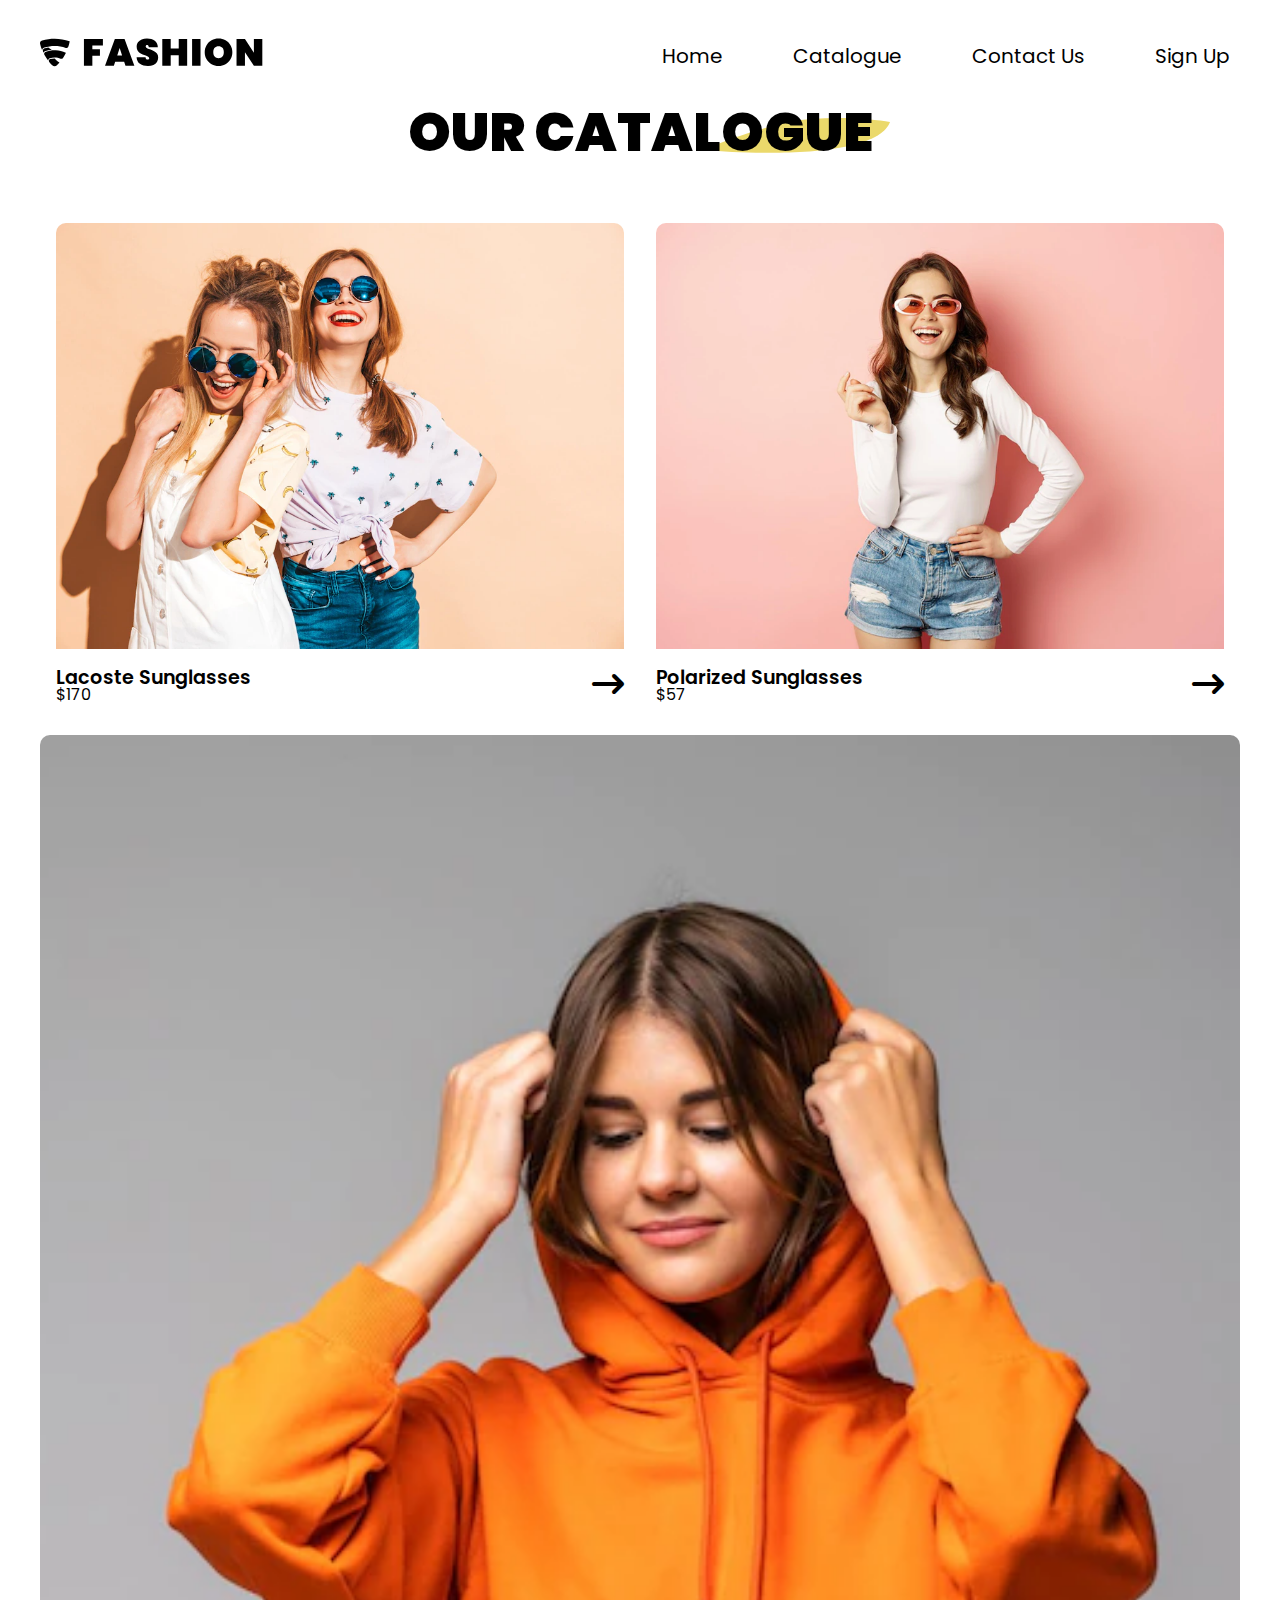
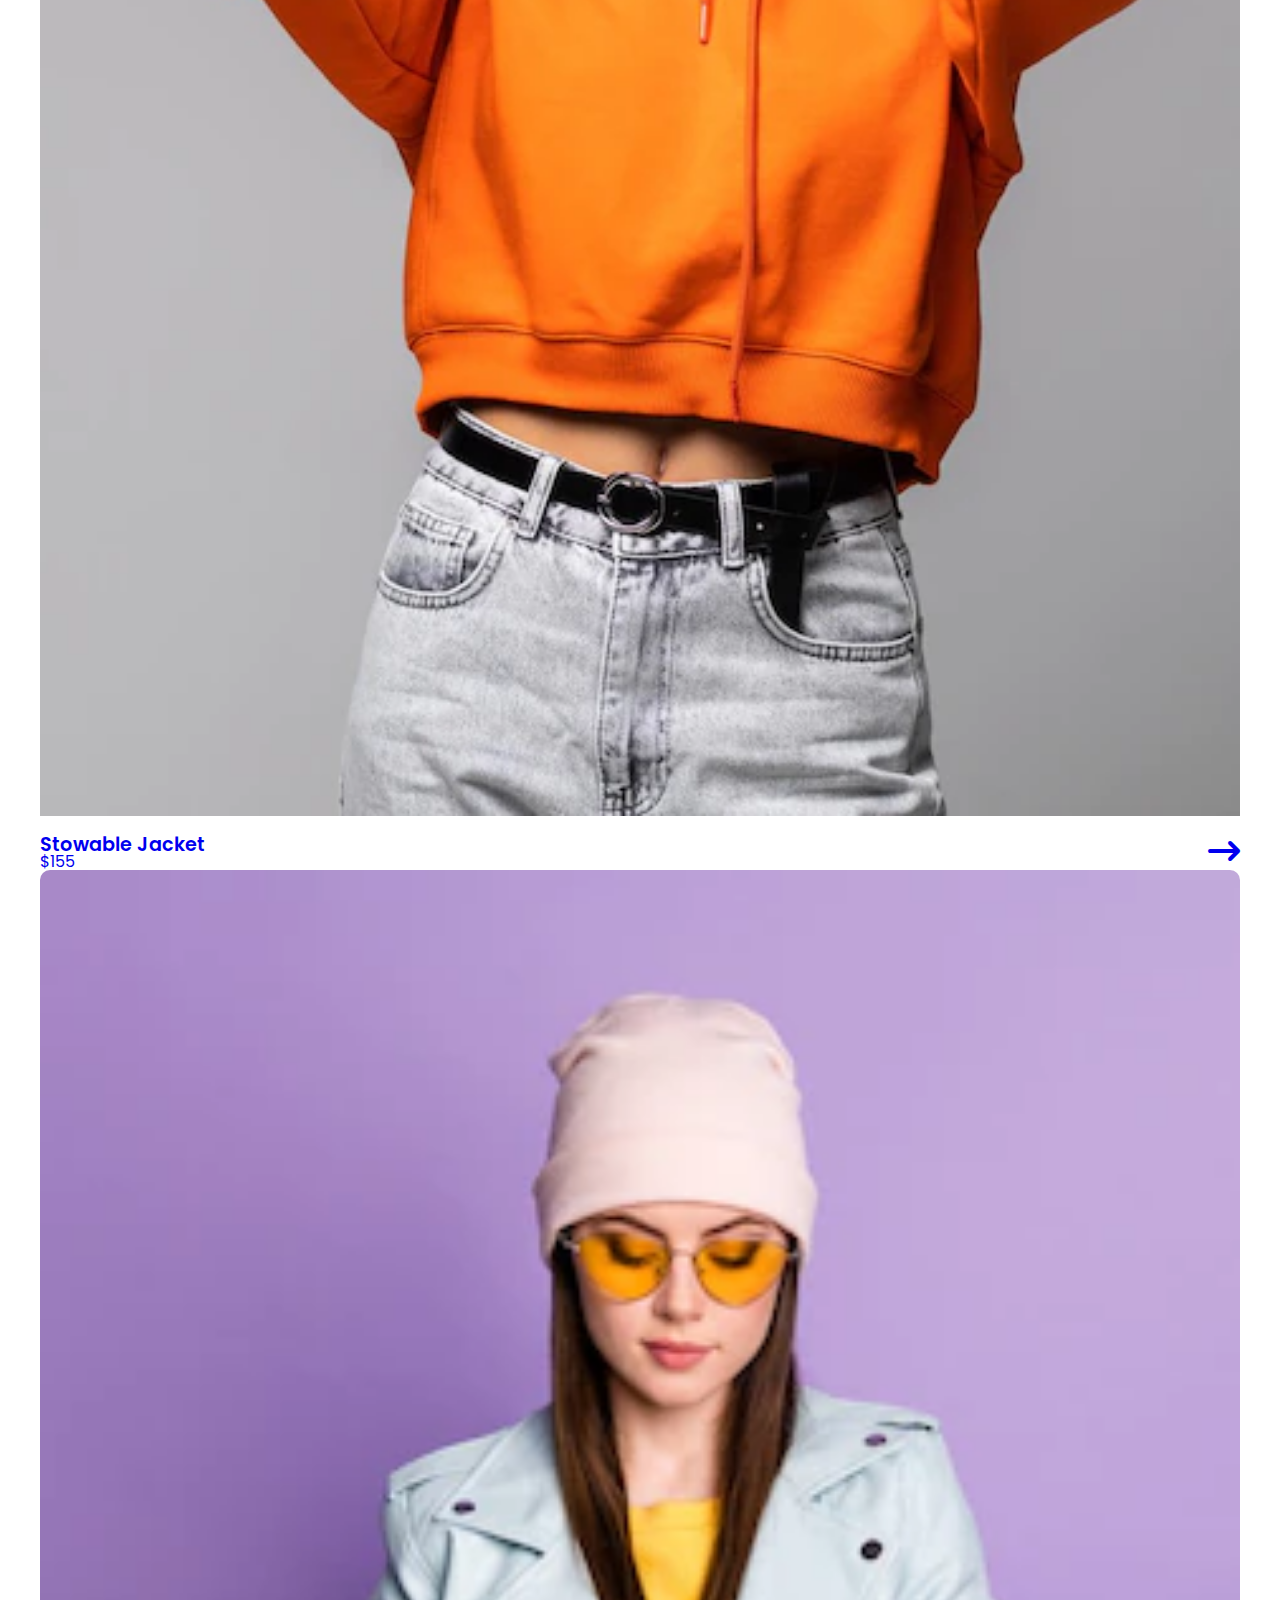
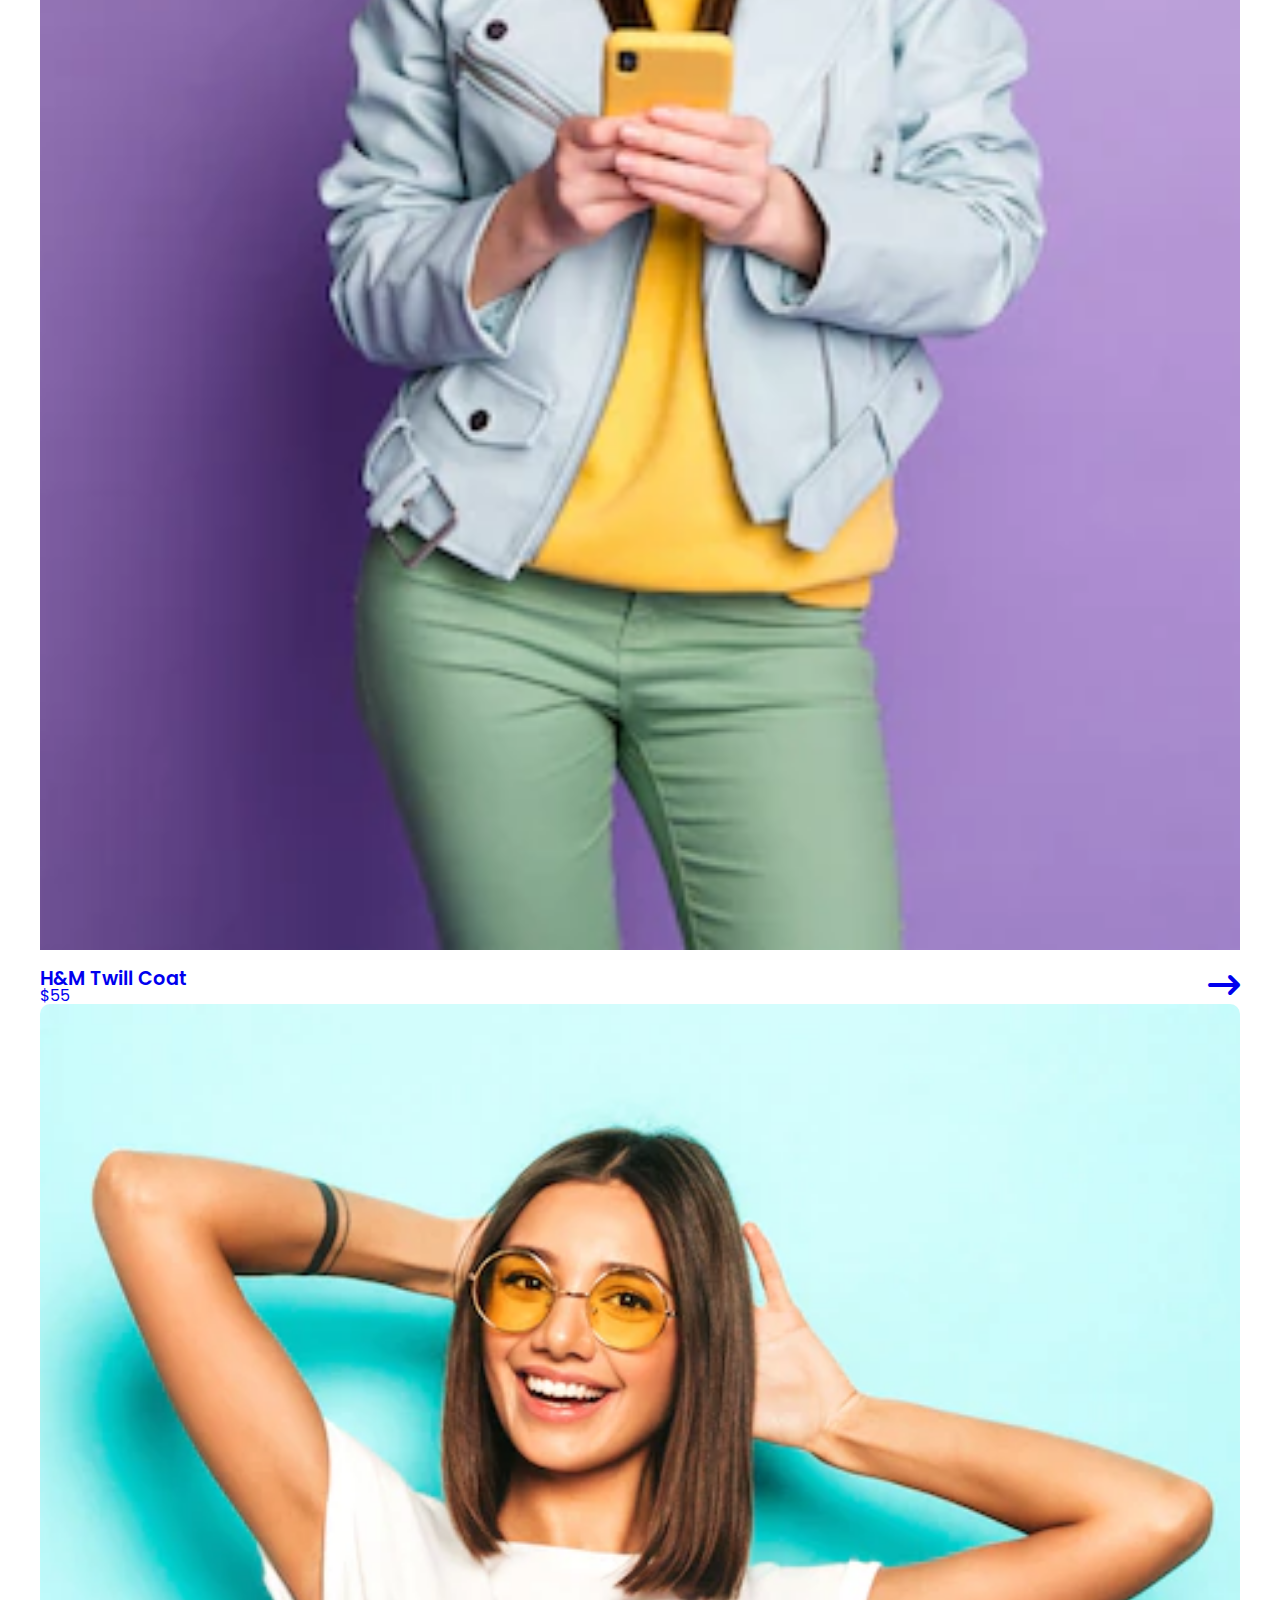
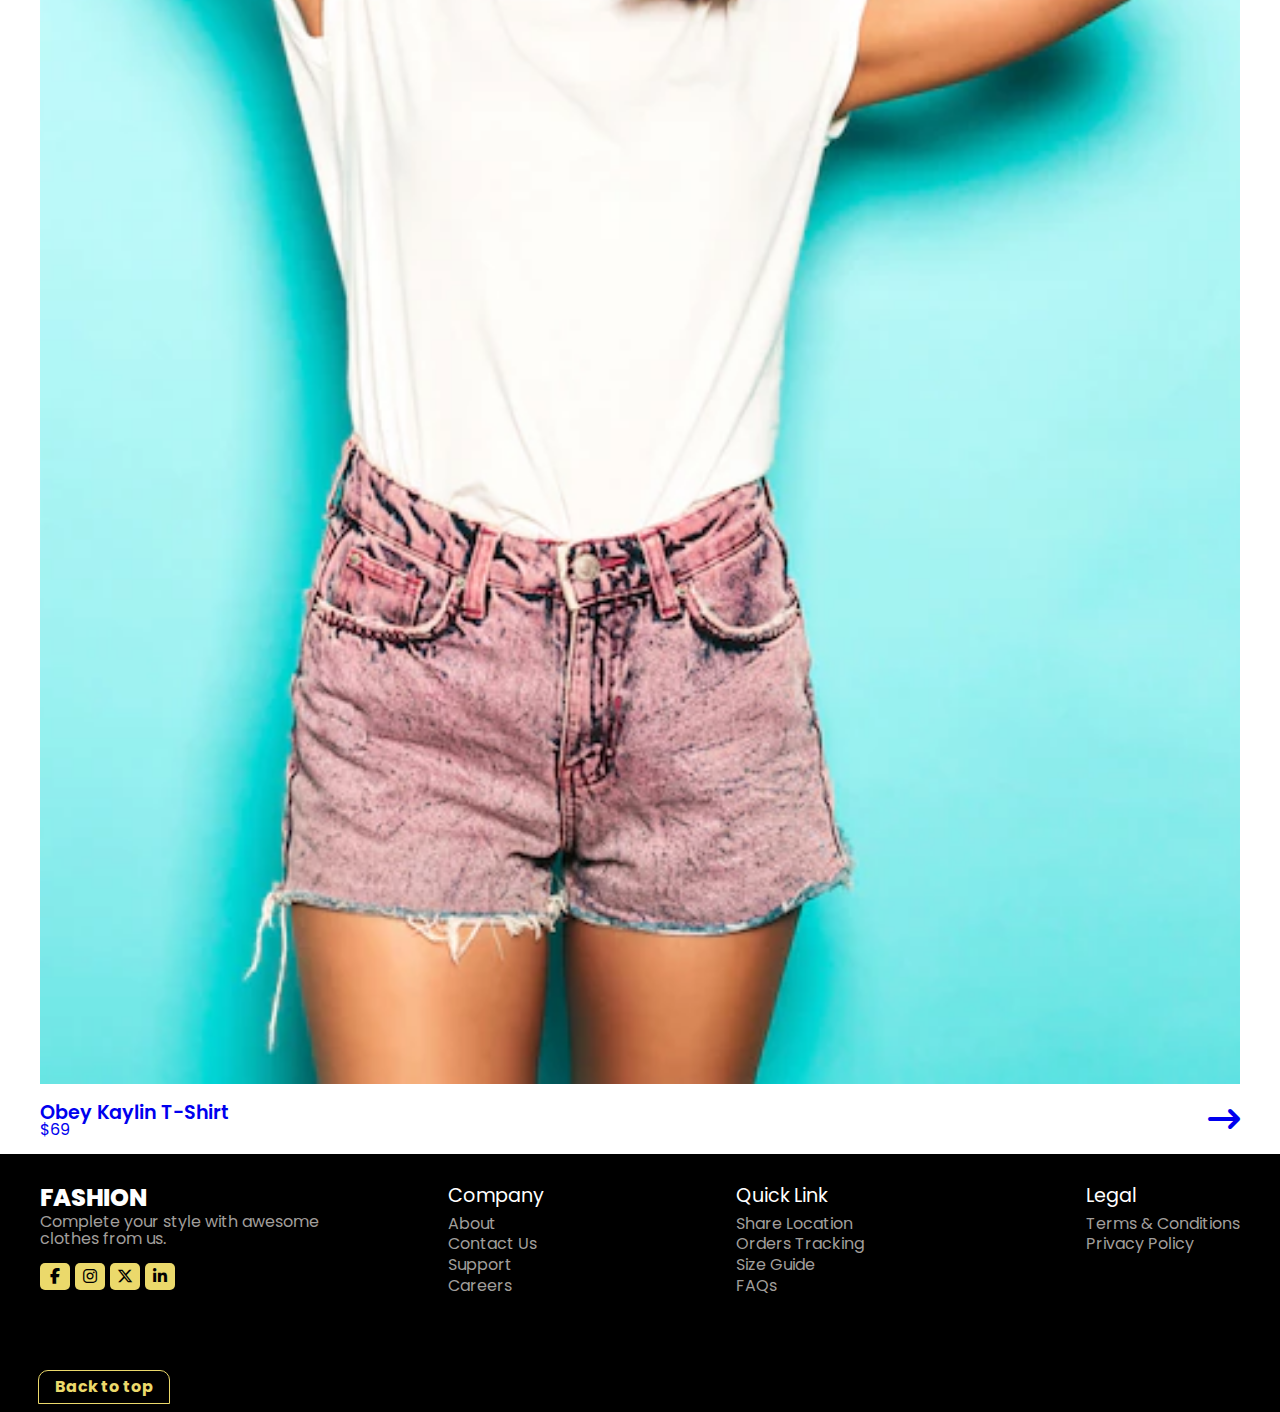
==== catalogue.html @ 0edc3d27 "Modifies div name for styling - catalogue page" ====
<!-- NOTE: REVISE CONTENT TEXT FOR CATAGLOGUE PART -->

<!DOCTYPE html>
<html lang="en">

<head>
    <meta charset="UTF-8">
    <meta name="viewport" content="width=device-width, initial-scale=1.0">
    <title>Catalogue | Fashion</title>

    <!-- CSS STYLESHEET -->
    <link rel="stylesheet" href="style.css">

    <!-- FONT AWESOME ICON -->
    <link rel="stylesheet" href="https://cdnjs.cloudflare.com/ajax/libs/font-awesome/6.5.1/css/all.min.css">
</head>

<body>
    <div class="container">
        <ul class="skip-links">
            <li><a href="#menu">Skip to main navigation</a></li>
            <li><a href="#main">Skip to main content</a></li>
        </ul>
        <header>
            <div class="masthead">
                <!-- Logo -->
                <div itemscope itemtype="https://schema.org/Organization" class="logowrap">
                    <a itemprop="url" href="index.html">
                        <img itemprop="logo" src="images/logos/logo_fashion.svg" alt="Fashion Logo"></a>
                </div>

                <!-- Adding checkbox prompt for hamburger menu -->
                <input type="checkbox" id="check">
                <label for="check" class="icon" aria-controls="menu">
                    <i class="fa-solid fa-bars" id="menu-icon"></i>
                    <i class="fa-solid fa-xmark" id="close"></i>
                </label>

                <!-- Navigation -->
                <nav id="menu">
                    <ul class="navbar">
                        <li><a href="index.html">Home</a></li>
                        <li><a href="catalogue.html">Catalogue</a></li>
                        <li><a href="contact-us.html">Contact Us</a></li>
                        <li><a href="sign-up.html">Sign Up</a></li>
                    </ul>
                </nav>
            </div>
        </header>
    </div>

    <main id="main">
        <div class="header_wrap">
            <h1 class="content_heading heading1">OUR CATALOGUE</h1>
        </div>

        <section class="youngs">

            <div class="favecard">

                <!-- Trending on Instagram card -->
                <a href="#">
                    <div class="card card1">
                        <div itemscope itemtype="https://schema.org/Product">
                            <div class="cataloguepic">
                                <picture itemprop="image" class="piccard">

                                    <source srcset="images/trending.png" media="(min-width:760px)" />

                                    <source srcset="images/trending_mobile.png" media="(min-width:320px)" />

                                    <img src="images/trending.png" alt="Lacoste Sunglasses" class="cardpic">
                                </picture>
                            </div>
                            <div class="txtcard">
                                <div class="title">
                                    <h3 itemprop="name">Lacoste Sunglasses</h3>
                                    <p itemprop="offers" itemscope itemtype="https://schema.org/Offer"><span
                                            itemprop="priceCurrency" content="CAD">$</span><span itemprop="price"
                                            content="170.00">170</span></p>
                                </div>
                                <div class="arrow">
                                    <i class="fa-solid fa-arrow-right-long"></i>
                                </div>
                            </div>
                        </div>
                    </div>
                </a>

                <!-- All under 40 card -->
                <a href="#">
                    <div class="card card2">
                        <div itemscope itemtype="https://schema.org/Product">
                            <div class="cataloguepic">
                                <picture itemprop="image" class="piccard">

                                    <source srcset="images/under40.png" media="(min-width:760px)" />

                                    <source srcset="images/under40_mobile.png" media="(min-width:320px)" />

                                    <img src="images/under40.png" alt="Polarized Sunglasses" class="cardpic">
                                </picture>
                            </div>
                            <div class="txtcard">
                                <div class="title">
                                    <h3 itemprop="name">Polarized Sunglasses</h3>
                                    <p itemprop="offers" itemscope itemtype="https://schema.org/Offer"><span
                                        itemprop="priceCurrency" content="CAD">$</span><span itemprop="price"
                                        content="57.00">57</span></p>
                                </div>
                                <div class="arrow">
                                    <i class="fa-solid fa-arrow-right-long"></i>
                                </div>
                            </div>
                        </div>
                    </div>
                </a>
            </div>
        </section>

        <section class="new-arrivals">

            <div class="cat_cards">
                <!-- Hoodies -->
                <a href="#">
                    <div class="card card1">
                        <div itemscope itemtype="https://schema.org/Product">
                            <div class="cataloguepic">
                                <picture itemprop="image" class="piccard">
                                    <source srcset="images/hoodie.png" media="(min-width:1024px)" />

                                    <source srcset="images/hoodie_tablet.png" media="(min-width:760px)" />

                                    <source srcset="images/hoodie_mobile.png" media="(min-width:320px)" />

                                    <img src="images/hoodie.png" alt="Stowable Jacket" class="cardpic">
                                </picture>
                            </div>
                            <div class="txtcard">
                                <div class="title">
                                    <h3 itemprop="name">Stowable Jacket</h3>
                                    <p itemprop="offers" itemscope itemtype="https://schema.org/Offer"><span
                                            itemprop="priceCurrency" content="CAD">$</span><span itemprop="price"
                                            content="155.00">155</span></p>
                                </div>
                                <div class="arrow">
                                    <i class="fa-solid fa-arrow-right-long"></i>
                                </div>
                            </div>
                        </div>
                    </div>
                </a>

                <!-- Coats -->
                <a href="#">
                    <div class="card card2">
                        <div itemscope itemtype="https://schema.org/Product">
                            <div class="cataloguepic">
                                <picture itemprop="image" class="piccard">
                                    <source srcset="images/coats.png" media="(min-width:1024px)" />

                                    <source srcset="images/coats_tablet.png" media="(min-width:760px)" />

                                    <source srcset="images/coats_mobile.png" media="(min-width:320px)" />

                                    <img src="images/coats.png" alt="H&M Twill Coat" class="cardpic">
                                </picture>
                            </div>
                            <div class="txtcard">
                                <div class="title">
                                    <h3 itemprop="name">H&M Twill Coat</h3>
                                    <p itemprop="offers" itemscope itemtype="https://schema.org/Offer"><span
                                            itemprop="priceCurrency" content="CAD">$</span><span itemprop="price"
                                            content="55.00">55</span></p>
                                </div>
                                <div class="arrow">
                                    <i class="fa-solid fa-arrow-right-long"></i>
                                </div>
                            </div>
                        </div>
                    </div>
                </a>

                <!-- Tees -->
                <a href="#">
                    <div class="card card3">
                        <div itemscope itemtype="https://schema.org/Product">
                            <div class="cataloguepic">
                                <picture itemprop="image" class="piccard">
                                    <source srcset="images/tees.png" media="(min-width:1024px)" />

                                    <source srcset="images/tees_tablet.png" media="(min-width:760px)" />

                                    <source srcset="images/tees_mobile.png" media="(min-width:320px)" />

                                    <img src="images/tees.png" alt="Kaylin T-Shirt" class="cardpic">
                                </picture>
                            </div>
                            <div class="txtcard">
                                <div class="title">
                                    <h3 itemprop="name">Obey Kaylin T-Shirt</h3>
                                    <p itemprop="offers" itemscope itemtype="https://schema.org/Offer"><span
                                            itemprop="priceCurrency" content="CAD">$</span><span itemprop="price"
                                            content="69.00">69</span></p>
                                </div>
                                <div class="arrow">
                                    <i class="fa-solid fa-arrow-right-long"></i>
                                </div>
                            </div>
                        </div>
                    </div>
                </a>
            </div>
        </section>
    </main>

    <!-- footer -->
    <footer>
        <div class="footwrap">
            <div class="row1">
                <div class="fashion-slugLine">
                    <h4>FASHION</h4>
                    <p>Complete your style with awesome clothes from us.</p>
                    <ul class="socmed">
                        <li><a href="#" title="facebook"><i class="fa-brands fa-facebook-f" aria-hidden="true"></i></a>
                        </li>
                        <li><a href="#" title="instagram"><i class="fa-brands fa-instagram" aria-hidden="true"></i></a>
                        </li>
                        <li><a href="#" title="twitter"><i class="fa-brands fa-x-twitter" aria-hidden="true"></i></a>
                        </li>
                        <li><a href="#" title="LinkedIn"><i class="fa-brands fa-linkedin-in" aria-hidden="true"></i></a>
                        </li>
                    </ul>
                </div>

                <div class="column1">
                    <h3>Company</h3>
                    <ul>
                        <li><a href="#">About</a></li>
                        <li><a href="#">Contact Us</a></li>
                        <li><a href="#">Support</a></li>
                        <li><a href="#">Careers</a></li>
                    </ul>
                </div>
            </div>

            <div class="row2">
                <div class="column2">
                    <h3>Quick Link</h3>
                    <ul>
                        <li><a href="#">Share Location</a></li>
                        <li><a href="#">Orders Tracking</a></li>
                        <li><a href="#">Size Guide</a></li>
                        <li><a href="#">FAQs</a></li>
                    </ul>
                </div>

                <div class="column3">
                    <h3>Legal</h3>
                    <ul>
                        <li><a href="#">Terms & Conditions</a></li>
                        <li><a href="#">Privacy Policy</a></li>
                    </ul>
                </div>
            </div>
        </div>

        <!-- Footer skip link -->
        <a href="#" class="skip-link-footer" aria-label="Back to top">Back to top</a>
    </footer>

</body>

</html>
---- style.css ----
/* Consolidating respective stylesheets for each webpage */

@import url('css/reset.css');
@import url('css/typography.css');
@import url('css/header_footer.css');
@import url('css/homepage_catalogue.css');
@import url('css/subcontent.css');
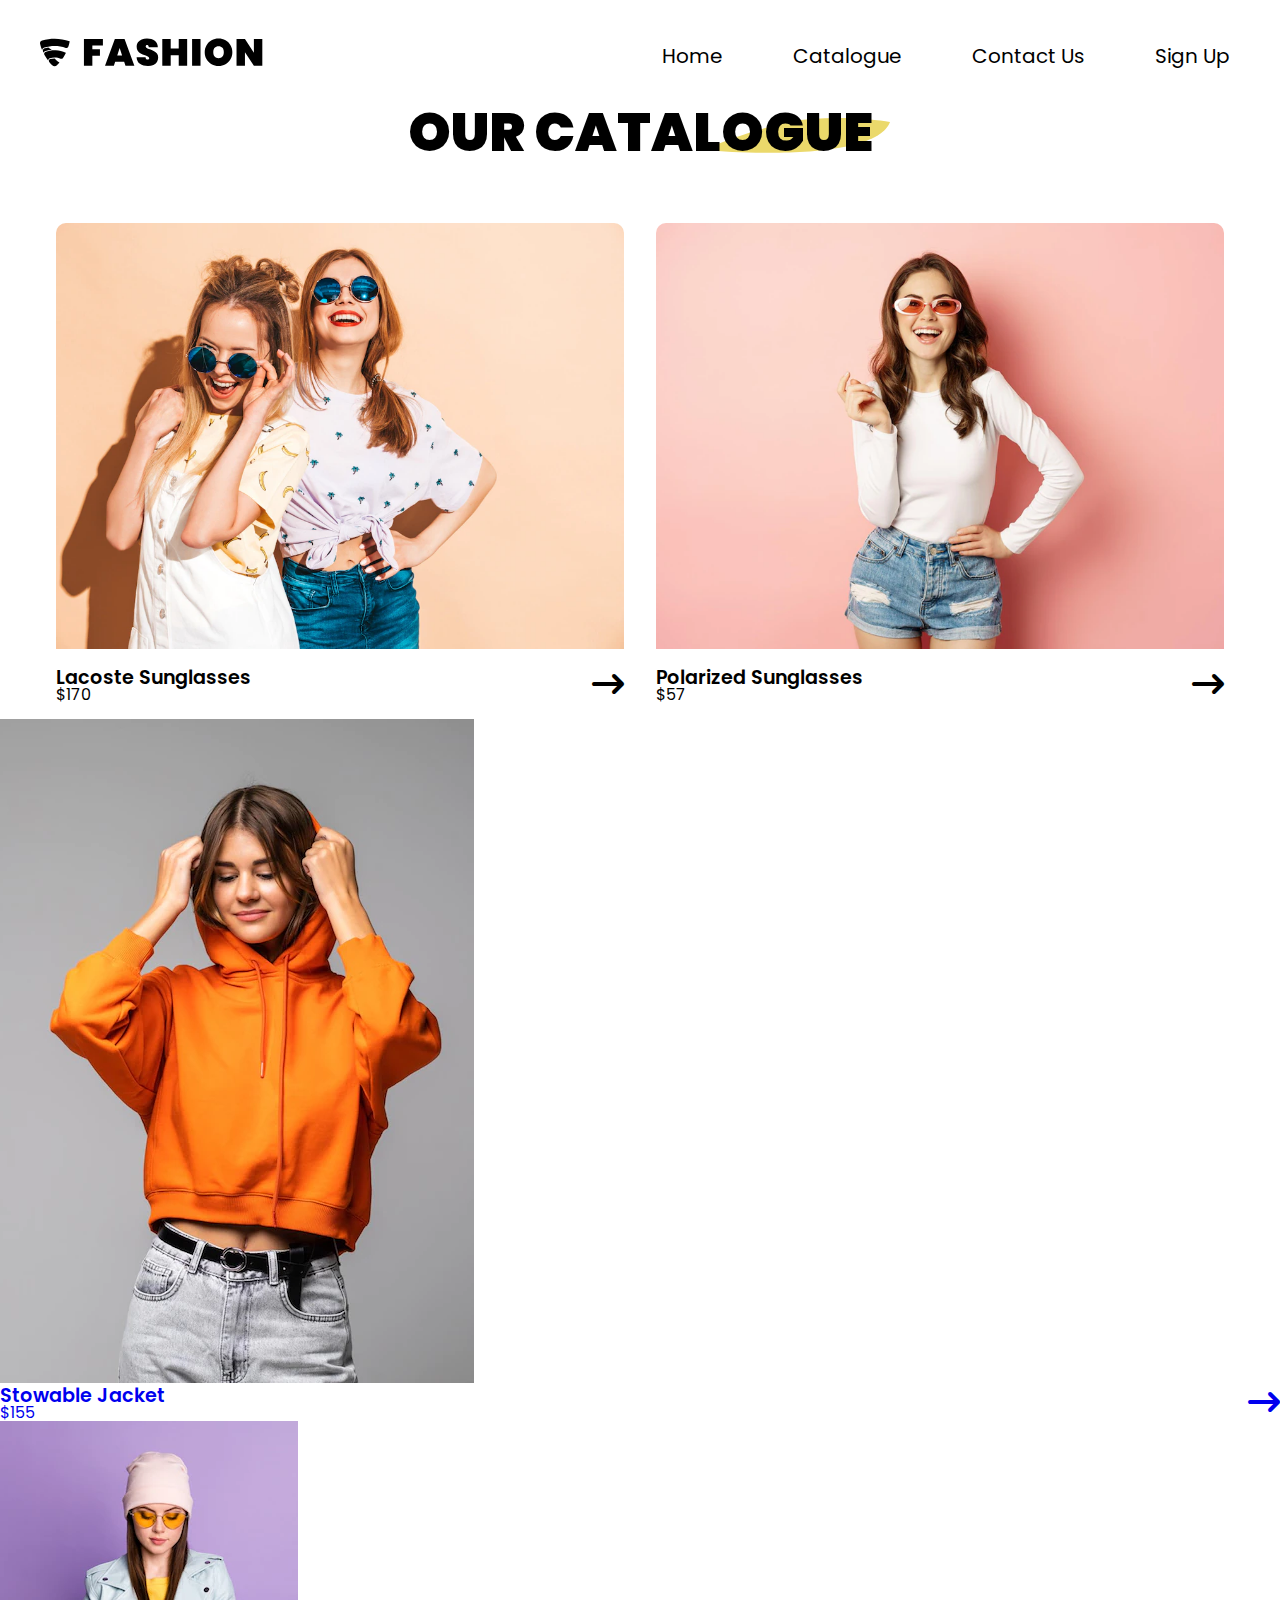
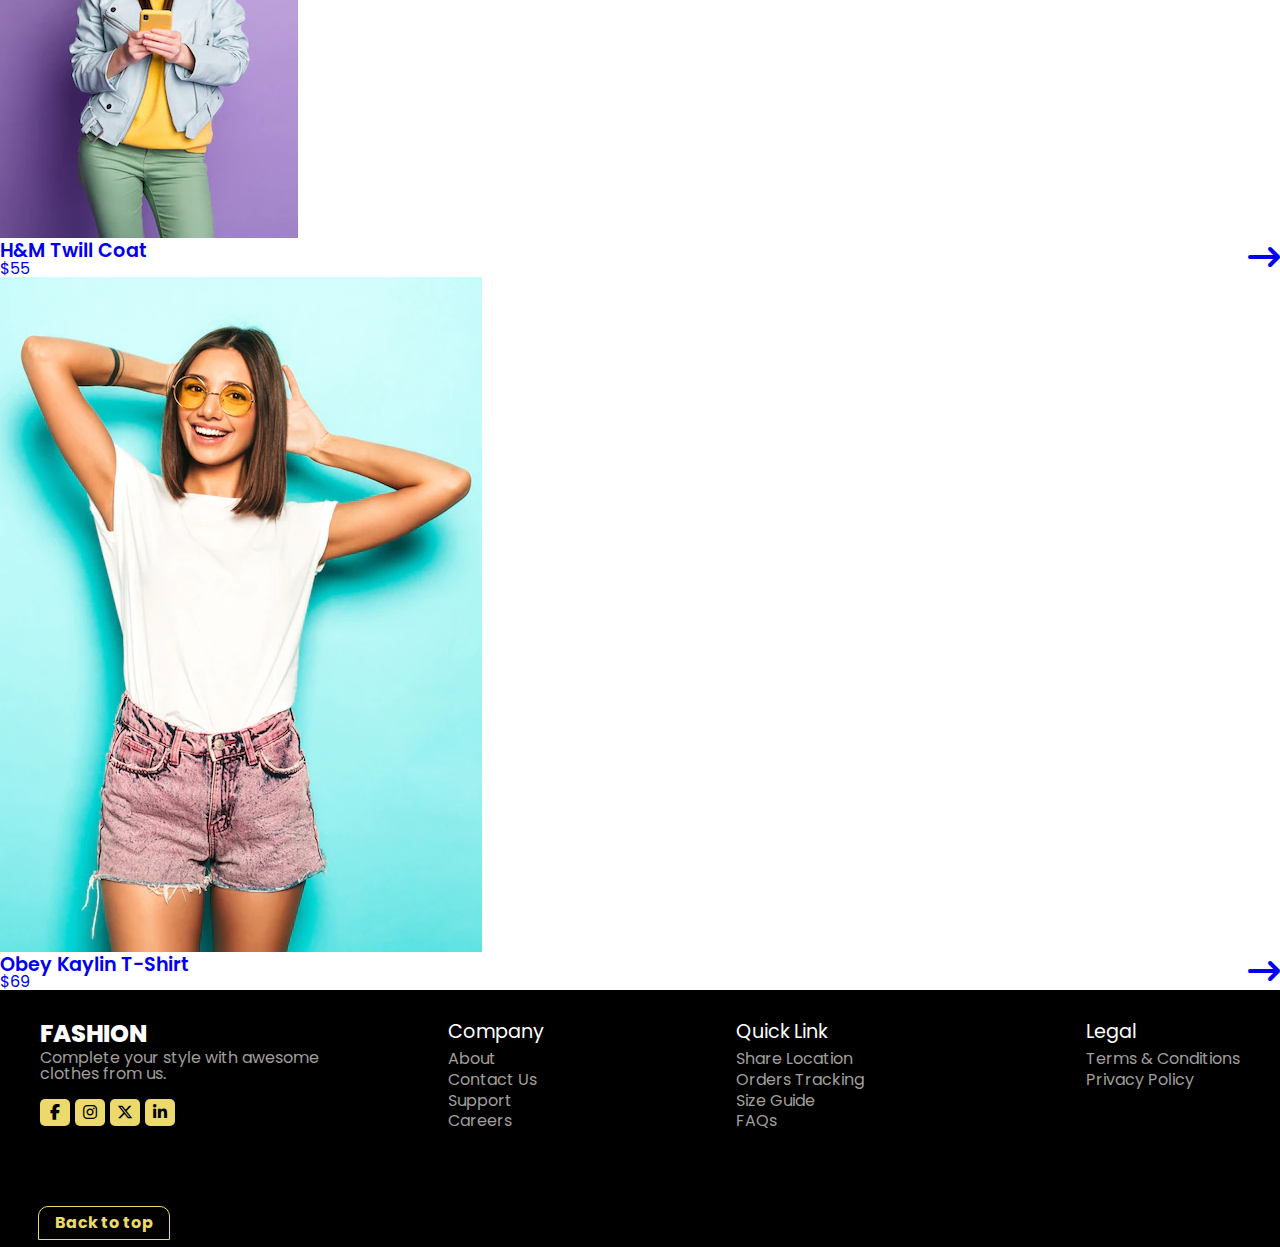
==== commit 148fe46d: "Modifies div name for catalogue card" ====
--- a/catalogue.html
+++ b/catalogue.html
@@ -118,7 +118,7 @@
             </div>
         </section>
 
-        <section class="new-arrivals">
+        <section class="arrive_card">
 
             <div class="cat_cards">
                 <!-- Hoodies -->
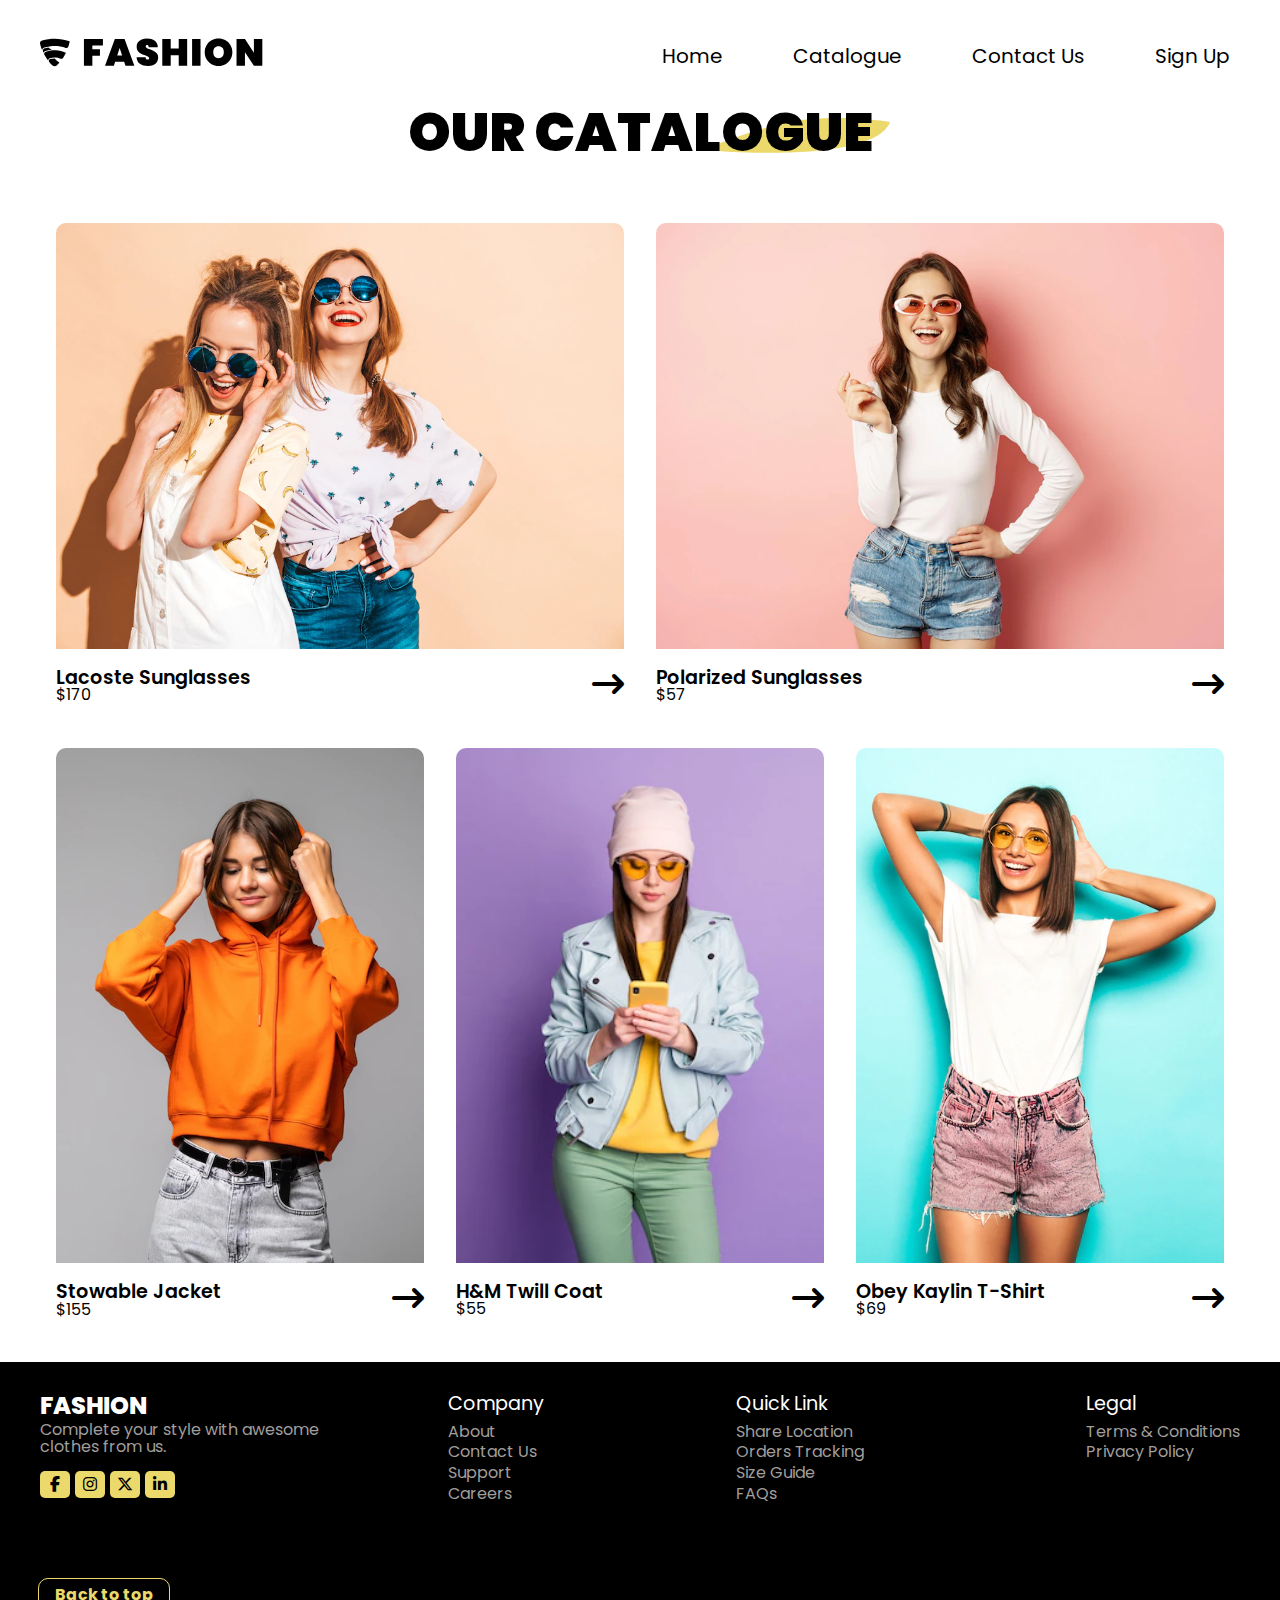
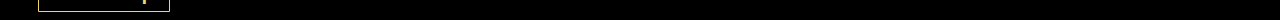
==== commit 4e4cdf1d: "Adds aria-hidden property for checkbox - nav" ====
--- a/catalogue.html
+++ b/catalogue.html
@@ -30,7 +30,7 @@
                 </div>
 
                 <!-- Adding checkbox prompt for hamburger menu -->
-                <input type="checkbox" id="check">
+                <input type="checkbox" id="check" aria-hidden="true">
                 <label for="check" class="icon" aria-controls="menu">
                     <i class="fa-solid fa-bars" id="menu-icon"></i>
                     <i class="fa-solid fa-xmark" id="close"></i>
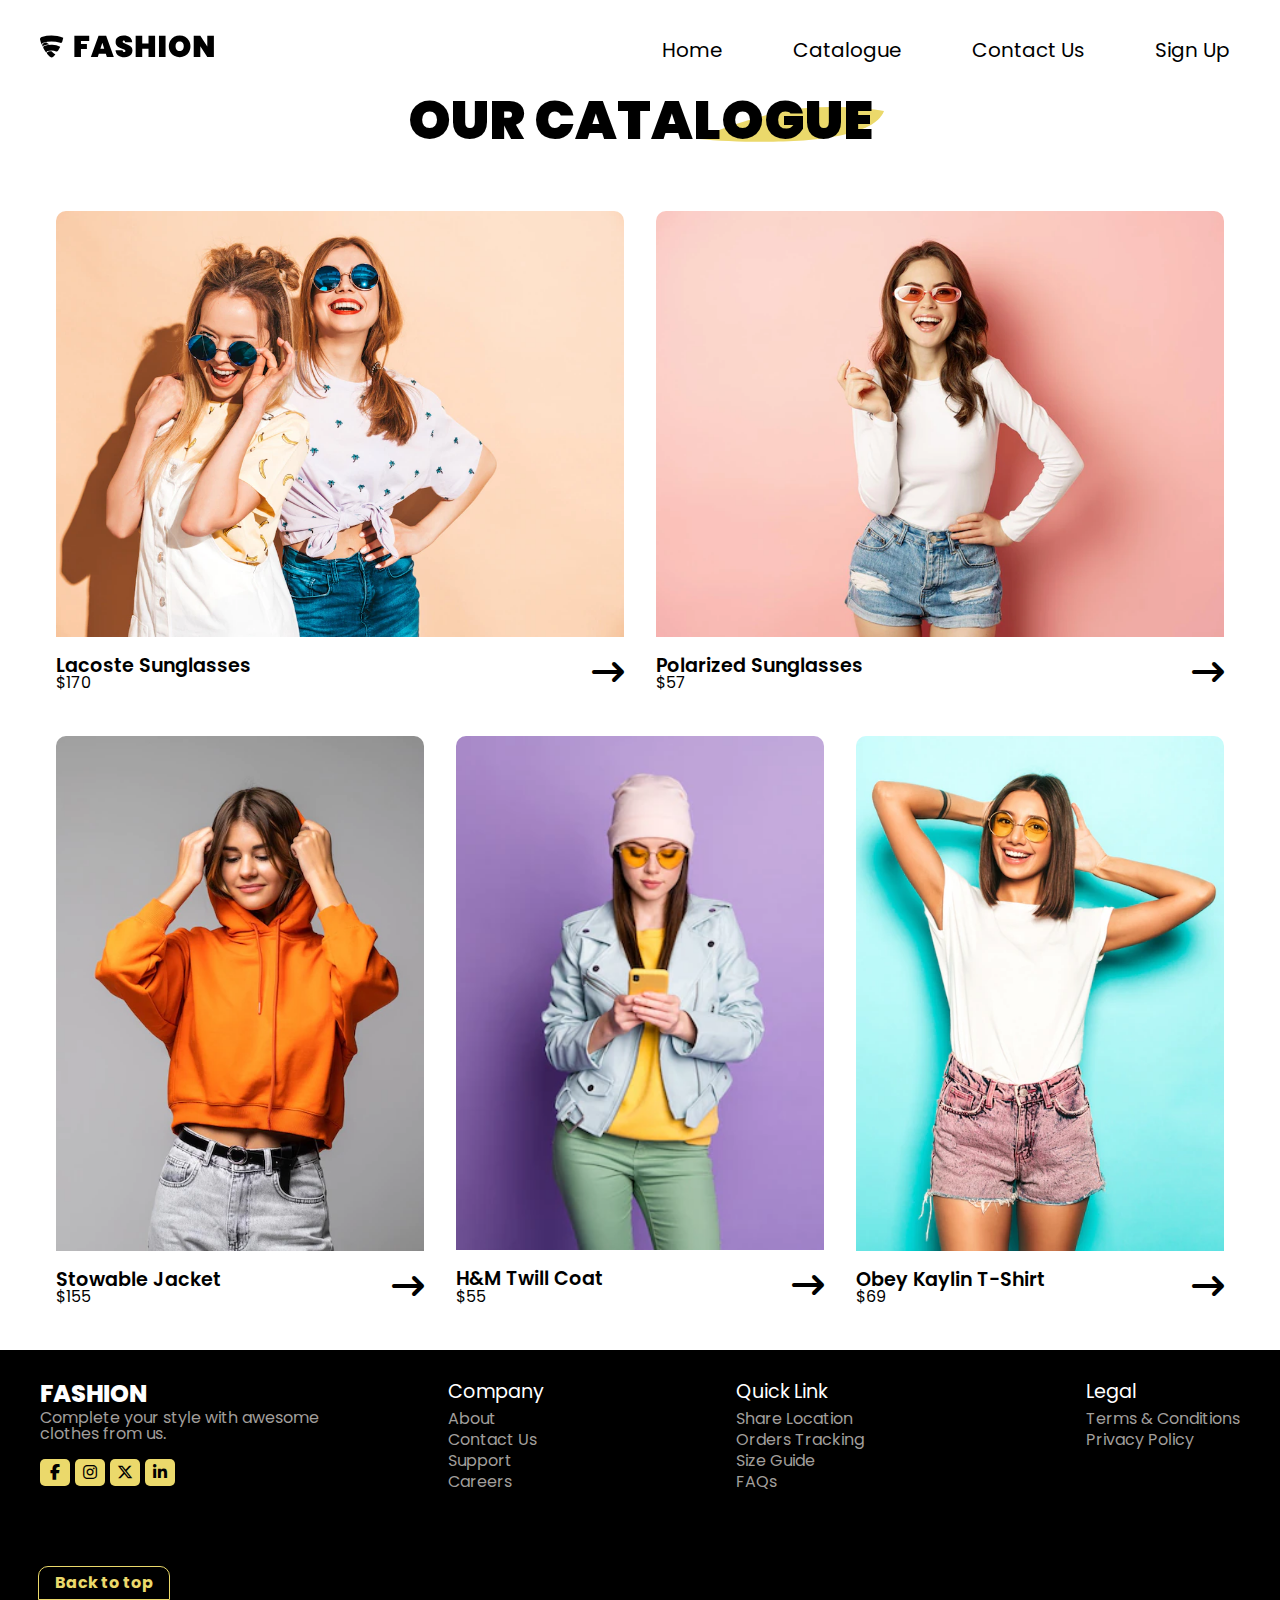
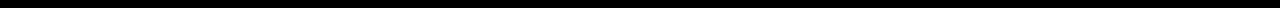
==== commit 31e19d25: "Adds meta description for respective webpages" ====
--- a/catalogue.html
+++ b/catalogue.html
@@ -1,11 +1,10 @@
-<!-- NOTE: REVISE CONTENT TEXT FOR CATAGLOGUE PART -->
-
 <!DOCTYPE html>
 <html lang="en">
 
 <head>
     <meta charset="UTF-8">
     <meta name="viewport" content="width=device-width, initial-scale=1.0">
+    <meta name="description" content="Browse the latest collection for trends in our Fashion catalogue.">
     <title>Catalogue | Fashion</title>
 
     <!-- CSS STYLESHEET -->
@@ -31,7 +30,7 @@
 
                 <!-- Adding checkbox prompt for hamburger menu -->
                 <input type="checkbox" id="check" aria-hidden="true">
-                <label for="check" class="icon" aria-controls="menu">
+                <label for="check" class="icon" aria-controls="menu" aria-label="mobile navigation">
                     <i class="fa-solid fa-bars" id="menu-icon"></i>
                     <i class="fa-solid fa-xmark" id="close"></i>
                 </label>
@@ -59,7 +58,7 @@
             <div class="favecard">
 
                 <!-- Trending on Instagram card -->
-                <a href="#">
+                <a href="#" aria-labelledby="title-sunglass">
                     <div class="card card1">
                         <div itemscope itemtype="https://schema.org/Product">
                             <div class="cataloguepic">
@@ -74,7 +73,7 @@
                             </div>
                             <div class="txtcard">
                                 <div class="title">
-                                    <h3 itemprop="name">Lacoste Sunglasses</h3>
+                                    <h3 itemprop="name" id="title-sunglass">Lacoste Sunglasses</h3>
                                     <p itemprop="offers" itemscope itemtype="https://schema.org/Offer"><span
                                             itemprop="priceCurrency" content="CAD">$</span><span itemprop="price"
                                             content="170.00">170</span></p>
@@ -88,7 +87,7 @@
                 </a>
 
                 <!-- All under 40 card -->
-                <a href="#">
+                <a href="#" aria-labelledby="title-polarized">
                     <div class="card card2">
                         <div itemscope itemtype="https://schema.org/Product">
                             <div class="cataloguepic">
@@ -103,7 +102,7 @@
                             </div>
                             <div class="txtcard">
                                 <div class="title">
-                                    <h3 itemprop="name">Polarized Sunglasses</h3>
+                                    <h3 itemprop="name" id="title-polarized">Polarized Sunglasses</h3>
                                     <p itemprop="offers" itemscope itemtype="https://schema.org/Offer"><span
                                         itemprop="priceCurrency" content="CAD">$</span><span itemprop="price"
                                         content="57.00">57</span></p>
@@ -122,7 +121,7 @@
 
             <div class="cat_cards">
                 <!-- Hoodies -->
-                <a href="#">
+                <a href="#" aria-labelledby="title-stowable">
                     <div class="card card1">
                         <div itemscope itemtype="https://schema.org/Product">
                             <div class="cataloguepic">
@@ -138,7 +137,7 @@
                             </div>
                             <div class="txtcard">
                                 <div class="title">
-                                    <h3 itemprop="name">Stowable Jacket</h3>
+                                    <h3 itemprop="name" id="title-stowable">Stowable Jacket</h3>
                                     <p itemprop="offers" itemscope itemtype="https://schema.org/Offer"><span
                                             itemprop="priceCurrency" content="CAD">$</span><span itemprop="price"
                                             content="155.00">155</span></p>
@@ -152,7 +151,7 @@
                 </a>
 
                 <!-- Coats -->
-                <a href="#">
+                <a href="#" aria-labelledby="title-twill">
                     <div class="card card2">
                         <div itemscope itemtype="https://schema.org/Product">
                             <div class="cataloguepic">
@@ -168,7 +167,7 @@
                             </div>
                             <div class="txtcard">
                                 <div class="title">
-                                    <h3 itemprop="name">H&M Twill Coat</h3>
+                                    <h3 itemprop="name" id="title-twill">H&M Twill Coat</h3>
                                     <p itemprop="offers" itemscope itemtype="https://schema.org/Offer"><span
                                             itemprop="priceCurrency" content="CAD">$</span><span itemprop="price"
                                             content="55.00">55</span></p>
@@ -182,7 +181,7 @@
                 </a>
 
                 <!-- Tees -->
-                <a href="#">
+                <a href="#" aria-labelledby="title-kaylin">
                     <div class="card card3">
                         <div itemscope itemtype="https://schema.org/Product">
                             <div class="cataloguepic">
@@ -198,7 +197,7 @@
                             </div>
                             <div class="txtcard">
                                 <div class="title">
-                                    <h3 itemprop="name">Obey Kaylin T-Shirt</h3>
+                                    <h3 itemprop="name" id="title-kaylin">Obey Kaylin T-Shirt</h3>
                                     <p itemprop="offers" itemscope itemtype="https://schema.org/Offer"><span
                                             itemprop="priceCurrency" content="CAD">$</span><span itemprop="price"
                                             content="69.00">69</span></p>
--- a/style.css
+++ b/style.css
@@ -1,4 +1,4 @@
-/* Consolidating respective stylesheets for each webpage */
+/* Consolidating respective stylesheets for each webpage and portions*/
 
 @import url('css/reset.css');
 @import url('css/typography.css');
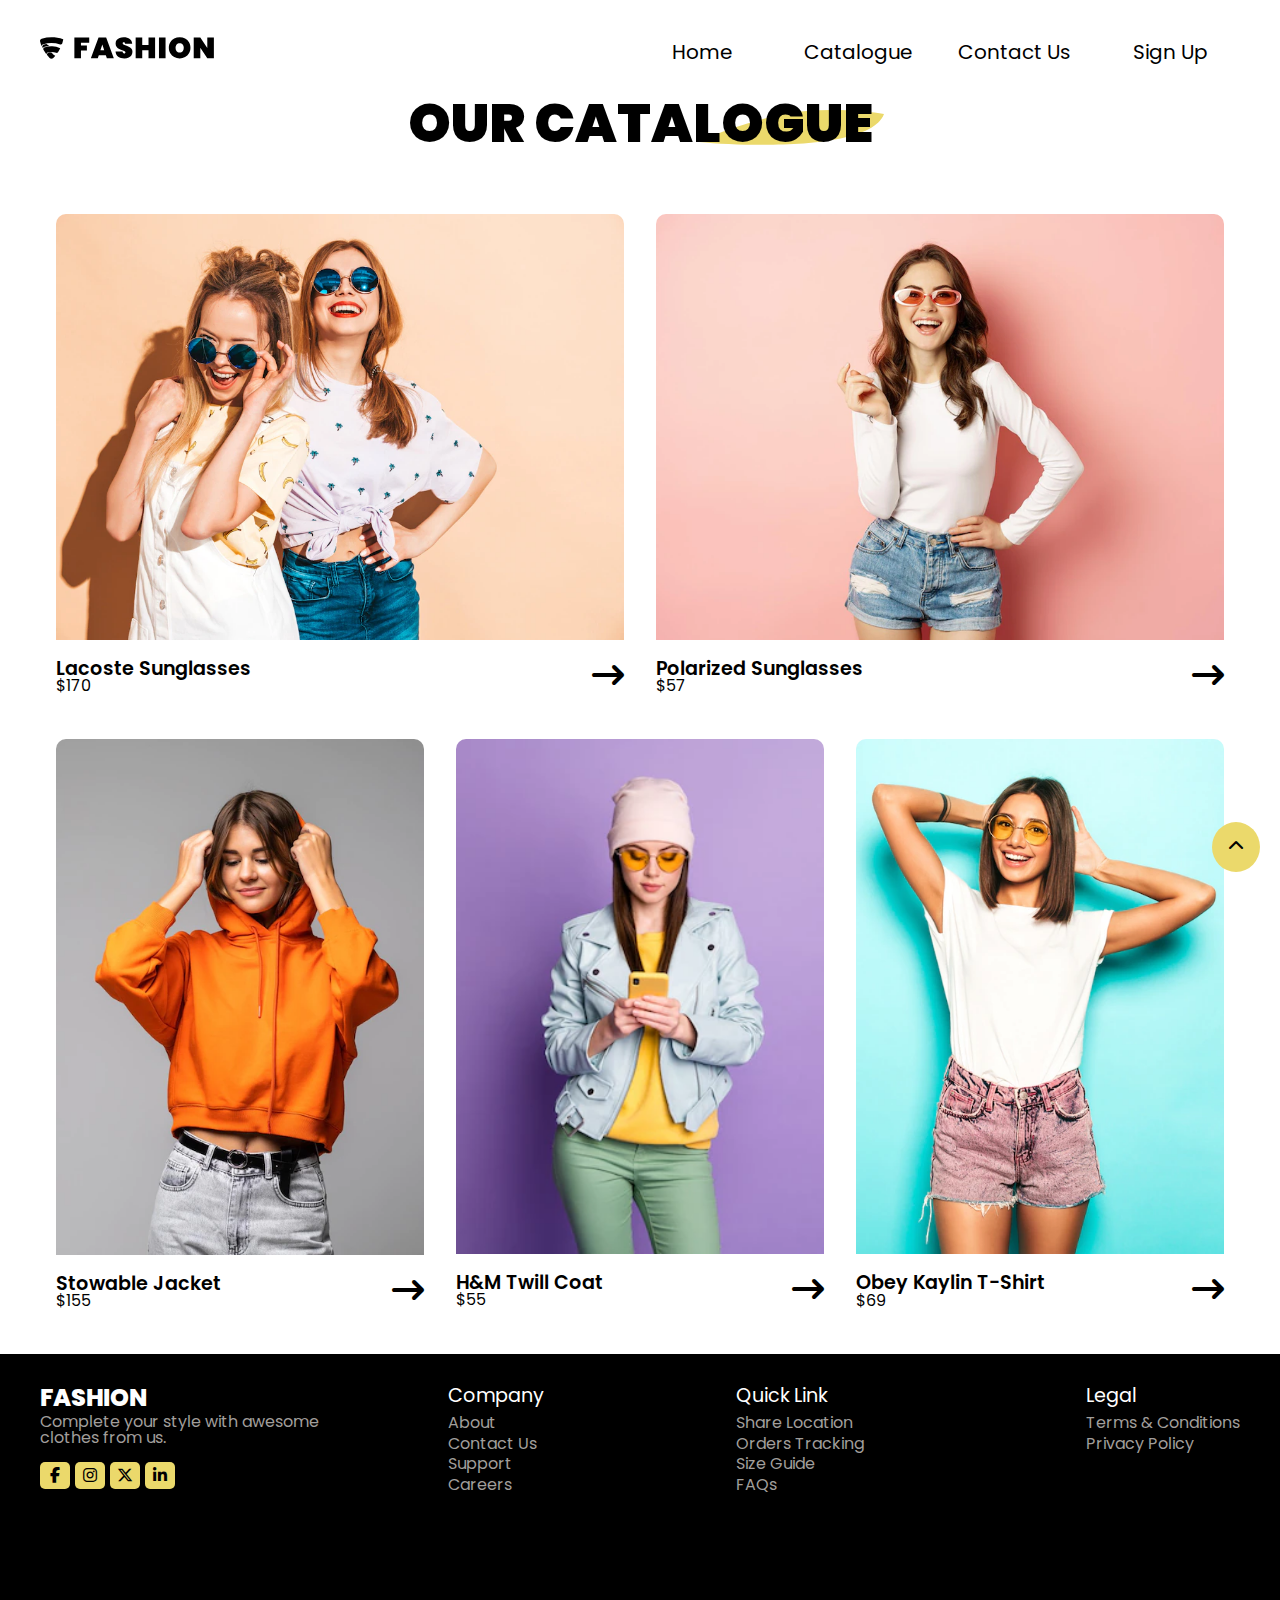
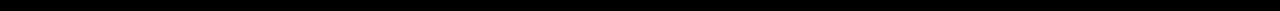
==== commit de3b816e: "Modify back to top button" ====
--- a/catalogue.html
+++ b/catalogue.html
@@ -15,6 +15,12 @@
 </head>
 
 <body>
+
+      <!-- Back to top button -->
+      <button type="button" class="btn btn-danger btn-floating btn-lg" id="btn-back-to-top" aria-label="Back to top">
+        <i class="fa-solid fa-chevron-up"></i>
+    </button>
+
     <div class="container">
         <ul class="skip-links">
             <li><a href="#menu">Skip to main navigation</a></li>
@@ -79,7 +85,7 @@
                                             content="170.00">170</span></p>
                                 </div>
                                 <div class="arrow">
-                                    <i class="fa-solid fa-arrow-right-long"></i>
+                                    <i class="fa-solid fa-arrow-right-long" role="img" aria-hidden="true"></i>
                                 </div>
                             </div>
                         </div>
@@ -108,7 +114,7 @@
                                         content="57.00">57</span></p>
                                 </div>
                                 <div class="arrow">
-                                    <i class="fa-solid fa-arrow-right-long"></i>
+                                    <i class="fa-solid fa-arrow-right-long" role="img" aria-hidden="true"></i>
                                 </div>
                             </div>
                         </div>
@@ -143,7 +149,7 @@
                                             content="155.00">155</span></p>
                                 </div>
                                 <div class="arrow">
-                                    <i class="fa-solid fa-arrow-right-long"></i>
+                                    <i class="fa-solid fa-arrow-right-long" role="img" aria-hidden="true"></i>
                                 </div>
                             </div>
                         </div>
@@ -173,7 +179,7 @@
                                             content="55.00">55</span></p>
                                 </div>
                                 <div class="arrow">
-                                    <i class="fa-solid fa-arrow-right-long"></i>
+                                    <i class="fa-solid fa-arrow-right-long" role="img" aria-hidden="true"></i>
                                 </div>
                             </div>
                         </div>
@@ -203,7 +209,7 @@
                                             content="69.00">69</span></p>
                                 </div>
                                 <div class="arrow">
-                                    <i class="fa-solid fa-arrow-right-long"></i>
+                                    <i class="fa-solid fa-arrow-right-long" role="img" aria-hidden="true"></i>
                                 </div>
                             </div>
                         </div>
@@ -264,10 +270,10 @@
             </div>
         </div>
 
-        <!-- Footer skip link -->
-        <a href="#" class="skip-link-footer" aria-label="Back to top">Back to top</a>
     </footer>
 
+    <!-- JAVASCRIPT -->
+    <script src="./button.js"></script>
 </body>
 
 </html>